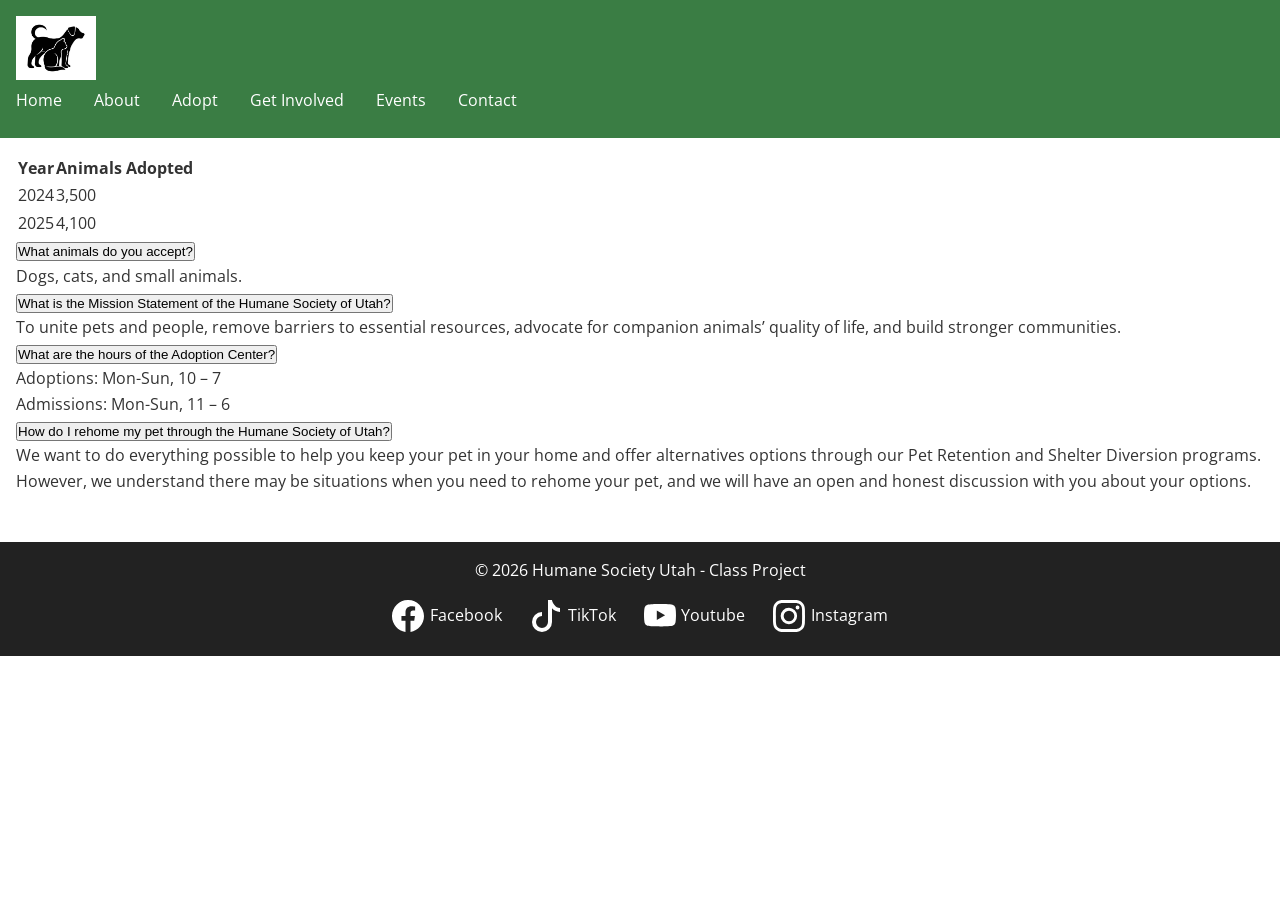
==== about.html @ 8205def2 "Enhance head section in about.html Updated head section with additional meta and link tags." ====
<!DOCTYPE html>

<html lang="en">

      <head>

        <meta charset="utf-8">
        <meta name="viewport" content="width=device-width, initial-scale=1.0">

        <title>Humane Society Utah</title>

        <link rel="stylesheet" href="css/base.css">
        <link rel="stylesheet" href="css/get-involved.css">
        <script src="js/main.js" defer></script>
        <script src="js/get-involved.js" defer></script>

        <link rel="apple-touch-icon" sizes="180x180" href="images/apple-touch-icon.png">
        <link rel="icon" type="image/png" sizes="32x32" href="images/favicon-32x32.png">
        <link rel="icon" type="image/png" sizes="16x16" href="images/favicon-16x16.png">
        <link rel="manifest" href="images/site.webmanifest">

    </head>
    
    <body>
        
        <header>
            
            <img src="images/logo.jpg" alt="Logo" class="logo">
            <button id="hamburger" aria-expanded="false">☰</button>

            <nav id="nav">
                <ul>
                    <li><a href="index.html">Home</a></li>
                    <li><a href="about.html">About</a></li>
                    <li><a href="adopt.html">Adopt</a></li>
                    <li><a href="get-involved.html">Get Involved</a></li>
                    <li><a href="events.html">Events</a></li>
                    <li><a href="contact.html">Contact</a></li>
                </ul>
            </nav>

        </header>
<main>
    <section class="about-section"></section>

    <section class="about-table">
         <table>

            <tr>
            <th>Year</th>
            <th>Animals Adopted</th>
            </tr>

            <tr>
            <td>2024</td>
            <td>3,500</td>
            </tr>

            <tr>
            <td>2025</td>
            <td>4,100</td>
            </tr>


        </table>
    </section>

    
    <div class="faq">

        <button class="faq-question">What animals do you accept?</button>

        <div class="faq-answer">
        <p>Dogs, cats, and small animals.</p>
    
        </div>

    </div>

    <div class="faq">

        <button class="faq-question">What is the Mission Statement of the Humane Society of Utah?</button>

        <div class="faq-answer">
            <p>To unite pets and people, remove barriers to essential resources, advocate for companion animals’ quality of life, and build stronger communities.</p>
        </div>

    </div>

    <div class="faq">

        <button class="faq-question">What are the hours of the Adoption Center?</button>

        <div class="faq-answer">
            <p>Adoptions: Mon-Sun, 10 – 7</p>
            <p>Admissions: Mon-Sun, 11 – 6</p>
        </div>

    </div>

    <div class="faq">

        <button class="faq-question">How do I rehome my pet through the Humane Society of Utah?</button>

        <div class="faq-answer">
            <p>We want to do everything possible to help you keep your pet in your home and offer alternatives options through our Pet Retention and Shelter Diversion programs. However, we understand there may be situations when you need to rehome your pet, and we will have an open and honest discussion with you about your options.</p>
        </div>

    </div>

</main>
        <footer>
            <p>&copy; 2026 Humane Society Utah - Class Project</p>
             <section class="social-link">
                <a href="https://www.facebook.com/UtahHumane/" target="_blank"><img src="images/facebook.svg" alt="Facebook"> Facebook</a>
                <a href="https://www.tiktok.com/@utahhumane" target="_blank"><img src="images/tiktok.svg" alt="TikTok"> TikTok</a>
                <a href="https://www.youtube.com/utahhumane" target="_blank"><img src="images/youtube.svg" alt="YouTube"> Youtube</a>
                <a href="https://www.instagram.com/utahhumane" target="_blank"><img src="images/instagram.svg" alt="Instagram"> Instagram</a>
            </section>
        </footer>

        <script src="js/main.js"></script>
        <script src="js/home.js"></script>
    </body>

</html>
---- css/base.css ----
/* Google Fonts */
@import url('https://fonts.googleapis.com/css2?family=Poppins:wght@400;600&family=Open+Sans:wght@400;600&display=swap');

:root{
    --primary:#3a7d44;
    --accent:#f4a261;
    --text:#333;
    --light:#f9f9f9;

    --heading-font:'Poppins', sans-serif;
    --body-font:'Open Sans', sans-serif;
}

/* Reset */
*{
    margin:0;
    padding:0;
    box-sizing:border-box;
}

body{
    font-family:var(--body-font);
    color:var(--text);
    line-height:1.6;
}

h1,h2,h3{
    font-family:var(--heading-font);
}

img{
    max-width:100%;
    display:block;
}

/* Header */

header{
    background:var(--primary);
    color:white;
    padding:1rem;
}

.logo{
    width:80px;
}

#hamburger{
    background:none;
    border:none;
    color:white;
    font-size:2rem;
    cursor:pointer;
}

/* Navigation */

#nav{
    display:none;
}

#nav.nav-open{
    display:block;
}

#nav ul{
    list-style:none;
}

#nav li{
    margin:.5rem 0;
}

#nav a{
    color:white;
    text-decoration:none;
}

/* Main */

main {
    padding: 1rem;
}

/* Buttons */

.btn{
    display:inline-block;
    background:var(--accent);
    color:white;
    text-decoration:none;
    padding:.75rem 1.5rem;
    border-radius:5px;
}

/* Cards */

.card{
    background:white;
    border-radius:10px;
    padding:1rem;
    box-shadow:0 2px 5px rgba(0,0,0,.2);
}

/* Footer */

footer{
    background:#222;
    color:white;
    text-align:center;
    padding:1rem;
    margin-top:2rem;
}

/* Desktop Navigation */

@media (min-width:900px){

    #hamburger{
        display:none;
    }

    #nav{
        display:block;
    }

    #nav ul{
        display:flex;
        gap:2rem;
    }

}
---- css/get-involved.css ----
/*
    Student Name: Tanner Fox
    File Name: get-involved.css
*/

/*
   Hero Section
*/

.gi-hero{
    position:relative;
}

.gi-hero img{
    width:100%;
    display:block;
}

.gi-hero-text{
    text-align:center;
    padding:1em;
}

/* Desktop/Tablet Hero Overlay */

@media (min-width:768px){

    .gi-hero-text{
        position:absolute;
        top:50%;
        left:50%;
        transform:translate(-50%,-50%);

        background:rgba(255,255,255,.85);
        padding:1em 2em;
        border-radius:.5em;
    }

}

/*
   Tab Buttons
*/

.gi-tab-buttons{
    display:flex;
    justify-content:center;
    gap:1em;
    flex-wrap:wrap;
    margin:1.5em 0;
}

.gi-tab-btn{
    padding:.75em 1.5em;
    border:none;
    border-radius:.4em;

    cursor:pointer;

    transition:transform .2s ease;
}

.gi-tab-btn:hover{
    transform:scale(1.05);
}

.gi-tab-btn.active{
    background:#3a7d44;
    color:white;
}

/*
   Panels
*/

.gi-panel{
    display:none;
    max-width:75em;
    margin:auto;
    padding:1em;
}

.gi-panel.active{
    display:block;
}

.gi-panel img{
    width:100%;
    max-width:40em;

    display:block;
    margin:1em auto;
}

/*
   Form
*/

.gi-form{
    display:flex;
    flex-direction:column;
    gap:1em;
}

.gi-form label {
    display: block;
    margin-top: .75em;
}

.gi-form fieldset{
    padding:1em;
}

.gi-form label{
    display:block;
    margin-top:.75em;
}

.gi-form input,
.gi-form select,
.gi-form textarea{
    width:100%;
    padding:.5em;
    box-sizing:border-box;
}

.gi-form input[type="checkbox"] + label,
.gi-form input[type="radio"] + label {
    display: inline;
    margin-left: .3em;
}

.gi-form textarea{
    resize:vertical;
}

.gi-form input[type="checkbox"],
.gi-form input[type="radio"]{
    width:auto;
}

/*
   Audio
 */

.gi-panel audio{
    width:100%;
    margin-top:1em;
}

/*
    social media links
*/

.social-link {
    margin-top: 1rem;
}

.social-link a {
    color: white;
    text-decoration: none;
    margin: 0 .75rem;
    display: inline-flex;
    align-items: center;
    gap: .35rem;
}

.social-link a:hover {
    color: #f4a261;
}

.social-link img {
    width: 2rem;
    height: 2rem;
    filter: brightness(0) invert(1);
}
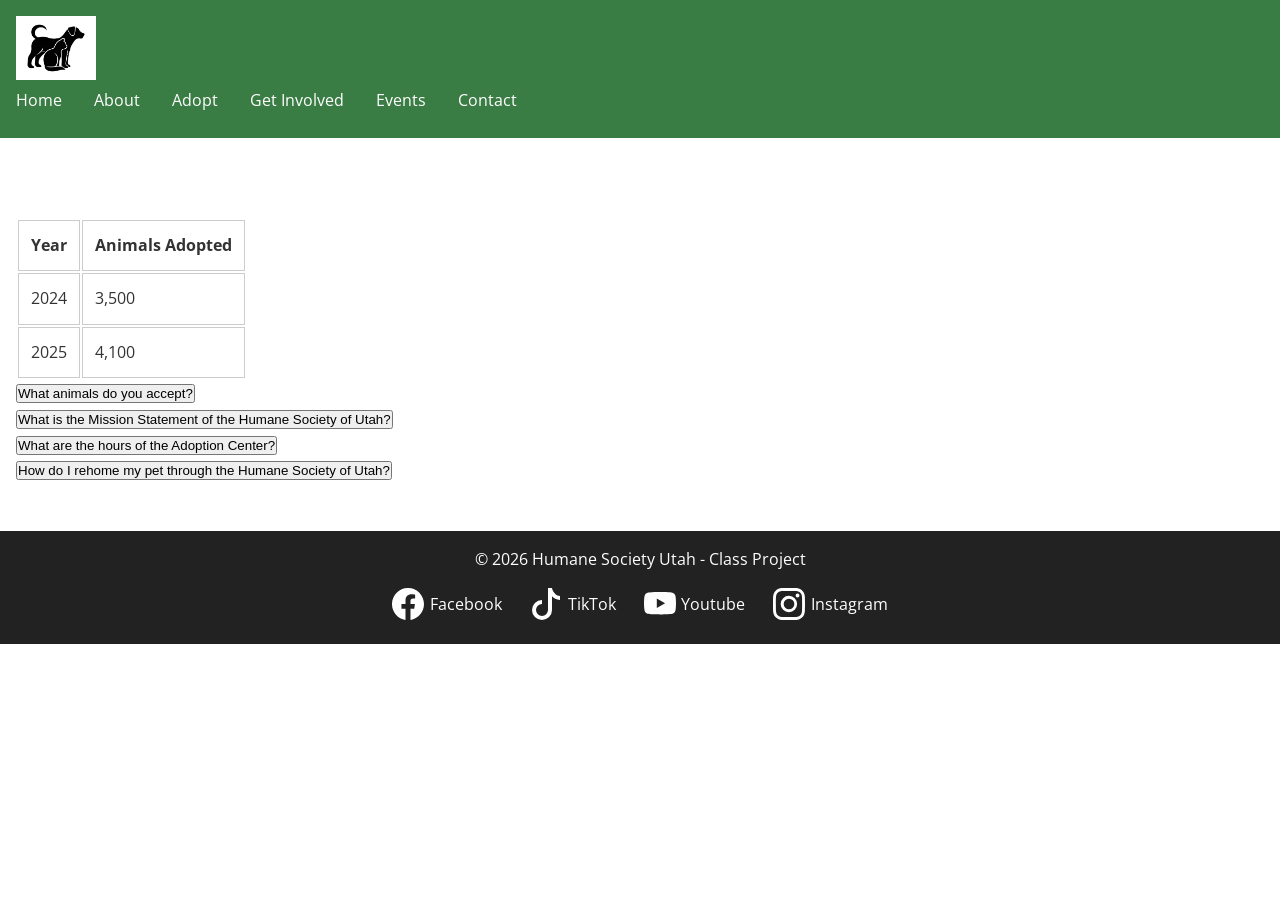
==== commit ac48170f: "Update stylesheet link to about.css" ====
--- a/about.html
+++ b/about.html
@@ -1,5 +1,8 @@
 <!DOCTYPE html>
-
+<!--
+    Student Name: McKenna Murphy
+    File Name: about.html
+-->
 <html lang="en">
 
       <head>
@@ -10,7 +13,7 @@
         <title>Humane Society Utah</title>
 
         <link rel="stylesheet" href="css/base.css">
-        <link rel="stylesheet" href="css/get-involved.css">
+        <link rel="stylesheet" href="css/about.css">
         <script src="js/main.js" defer></script>
         <script src="js/get-involved.js" defer></script>
 
--- a/css/about.css
+++ b/css/about.css
@@ -0,0 +1,41 @@
+.about-section {
+    padding: 2rem;
+}
+
+.about-table {
+    width: 100%;
+    border-collapse: collapse;
+}
+
+.about-table th, .about-table td {
+    border: 1px solid #ccc;
+    padding: .75rem;
+}
+
+.faq-answer {
+    display: none;
+    padding: 1rem;
+}
+
+.social-link {
+    margin-top: 1rem;
+}
+
+.social-link a {
+    color: white;
+    text-decoration: none;
+    margin: 0 .75rem;
+    display: inline-flex;
+    align-items: center;
+    gap: .35rem;
+}
+
+.social-link a:hover {
+    color: #f4a261;
+}
+
+.social-link img {
+    width: 2rem;
+    height: 2rem;
+    filter: brightness(0) invert(1);
+}
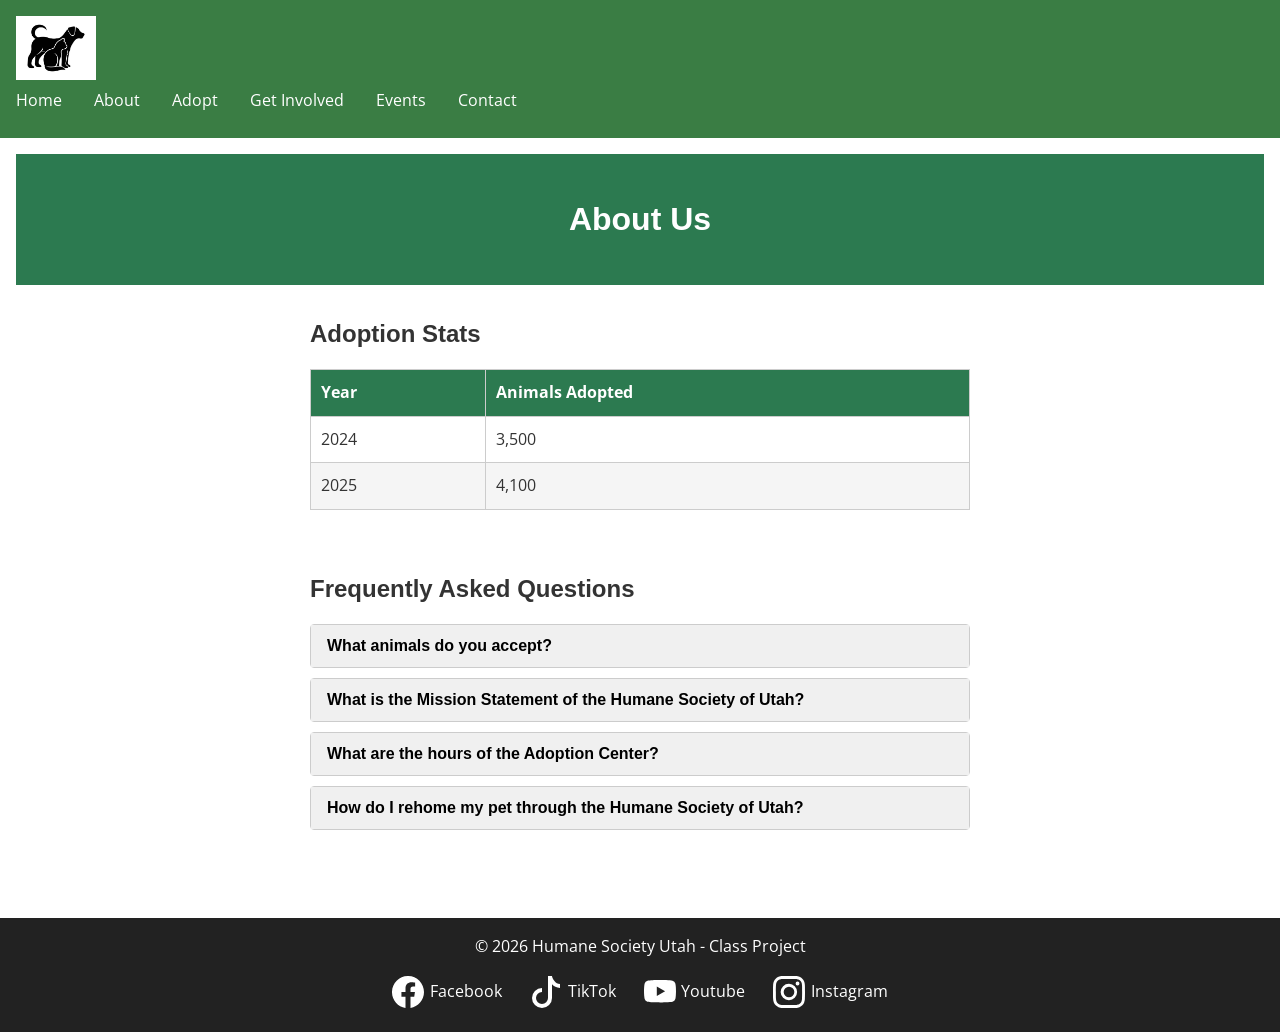
==== commit e6c2a56b: "Refactor about.html for better structure Refactored the about.html file to improve structure and org" ====
--- a/about.html
+++ b/about.html
@@ -5,7 +5,7 @@
 -->
 <html lang="en">
 
-      <head>
+    <head>
 
         <meta charset="utf-8">
         <meta name="viewport" content="width=device-width, initial-scale=1.0">
@@ -15,7 +15,7 @@
         <link rel="stylesheet" href="css/base.css">
         <link rel="stylesheet" href="css/about.css">
         <script src="js/main.js" defer></script>
-        <script src="js/get-involved.js" defer></script>
+        <script src="js/about.js" defer></script>
 
         <link rel="apple-touch-icon" sizes="180x180" href="images/apple-touch-icon.png">
         <link rel="icon" type="image/png" sizes="32x32" href="images/favicon-32x32.png">
@@ -23,11 +23,11 @@
         <link rel="manifest" href="images/site.webmanifest">
 
     </head>
-    
+
     <body>
-        
+
         <header>
-            
+
             <img src="images/logo.jpg" alt="Logo" class="logo">
             <button id="hamburger" aria-expanded="false">☰</button>
 
@@ -43,78 +43,74 @@
             </nav>
 
         </header>
-<main>
-    <section class="about-section"></section>
 
-    <section class="about-table">
-         <table>
+        <main>
 
-            <tr>
-            <th>Year</th>
-            <th>Animals Adopted</th>
-            </tr>
+            <section class="about-hero">
+                <h1>About Us</h1>
+            </section>
 
-            <tr>
-            <td>2024</td>
-            <td>3,500</td>
-            </tr>
+            <section class="about-table">
+                <h2>Adoption Stats</h2>
+                <table>
+                    <thead>
+                        <tr>
+                            <th>Year</th>
+                            <th>Animals Adopted</th>
+                        </tr>
+                    </thead>
+                    <tbody>
+                        <tr>
+                            <td>2024</td>
+                            <td>3,500</td>
+                        </tr>
+                        <tr>
+                            <td>2025</td>
+                            <td>4,100</td>
+                        </tr>
+                    </tbody>
+                </table>
+            </section>
 
-            <tr>
-            <td>2025</td>
-            <td>4,100</td>
-            </tr>
+            <section class="about-faq-section">
+                <h2>Frequently Asked Questions</h2>
 
+                <div class="faq">
+                    <button class="faq-question">What animals do you accept?</button>
+                    <div class="faq-answer">
+                        <p>Dogs, cats, and small animals.</p>
+                    </div>
+                </div>
 
-        </table>
-    </section>
+                <div class="faq">
+                    <button class="faq-question">What is the Mission Statement of the Humane Society of Utah?</button>
+                    <div class="faq-answer">
+                        <p>To unite pets and people, remove barriers to essential resources, advocate for companion animals' quality of life, and build stronger communities.</p>
+                    </div>
+                </div>
 
-    
-    <div class="faq">
+                <div class="faq">
+                    <button class="faq-question">What are the hours of the Adoption Center?</button>
+                    <div class="faq-answer">
+                        <p>Adoptions: Mon-Sun, 10 – 7</p>
+                        <p>Admissions: Mon-Sun, 11 – 6</p>
+                    </div>
+                </div>
 
-        <button class="faq-question">What animals do you accept?</button>
+                <div class="faq">
+                    <button class="faq-question">How do I rehome my pet through the Humane Society of Utah?</button>
+                    <div class="faq-answer">
+                        <p>We want to do everything possible to help you keep your pet in your home and offer alternative options through our Pet Retention and Shelter Diversion programs. However, we understand there may be situations when you need to rehome your pet, and we will have an open and honest discussion with you about your options.</p>
+                    </div>
+                </div>
 
-        <div class="faq-answer">
-        <p>Dogs, cats, and small animals.</p>
-    
-        </div>
+            </section>
 
-    </div>
+        </main>
 
-    <div class="faq">
-
-        <button class="faq-question">What is the Mission Statement of the Humane Society of Utah?</button>
-
-        <div class="faq-answer">
-            <p>To unite pets and people, remove barriers to essential resources, advocate for companion animals’ quality of life, and build stronger communities.</p>
-        </div>
-
-    </div>
-
-    <div class="faq">
-
-        <button class="faq-question">What are the hours of the Adoption Center?</button>
-
-        <div class="faq-answer">
-            <p>Adoptions: Mon-Sun, 10 – 7</p>
-            <p>Admissions: Mon-Sun, 11 – 6</p>
-        </div>
-
-    </div>
-
-    <div class="faq">
-
-        <button class="faq-question">How do I rehome my pet through the Humane Society of Utah?</button>
-
-        <div class="faq-answer">
-            <p>We want to do everything possible to help you keep your pet in your home and offer alternatives options through our Pet Retention and Shelter Diversion programs. However, we understand there may be situations when you need to rehome your pet, and we will have an open and honest discussion with you about your options.</p>
-        </div>
-
-    </div>
-
-</main>
         <footer>
             <p>&copy; 2026 Humane Society Utah - Class Project</p>
-             <section class="social-link">
+            <section class="social-link">
                 <a href="https://www.facebook.com/UtahHumane/" target="_blank"><img src="images/facebook.svg" alt="Facebook"> Facebook</a>
                 <a href="https://www.tiktok.com/@utahhumane" target="_blank"><img src="images/tiktok.svg" alt="TikTok"> TikTok</a>
                 <a href="https://www.youtube.com/utahhumane" target="_blank"><img src="images/youtube.svg" alt="YouTube"> Youtube</a>
@@ -122,8 +118,6 @@
             </section>
         </footer>
 
-        <script src="js/main.js"></script>
-        <script src="js/home.js"></script>
     </body>
 
 </html>
--- a/css/about.css
+++ b/css/about.css
@@ -1,22 +1,90 @@
-.about-section {
-    padding: 2rem;
+/* about.css - McKenna Murphy */
+/* page styles for about.html */
+/* all classes prefixed with about- */
+
+.about-hero {
+    text-align: center;
+    background-color: #2c7a50;
+    color: white;
+    padding: 40px 20px;
+}
+
+.about-hero h1 {
+    font-size: 2rem;
 }
 
 .about-table {
+    padding: 30px 20px;
+    max-width: 700px;
+    margin: 0 auto;
+}
+
+.about-table h2 {
+    margin-bottom: 16px;
+}
+
+.about-table table {
     width: 100%;
     border-collapse: collapse;
 }
 
 .about-table th, .about-table td {
     border: 1px solid #ccc;
-    padding: .75rem;
+    padding: 10px;
+    text-align: left;
+}
+
+.about-table th {
+    background-color: #2c7a50;
+    color: white;
+}
+
+.about-table tr:nth-child(even) {
+    background-color: #f5f5f5;
+}
+
+.about-faq-section {
+    padding: 30px 20px;
+    max-width: 700px;
+    margin: 0 auto;
+}
+
+.about-faq-section h2 {
+    margin-bottom: 16px;
+}
+
+.faq {
+    border: 1px solid #ccc;
+    margin-bottom: 10px;
+    border-radius: 4px;
+}
+
+.faq-question {
+    width: 100%;
+    text-align: left;
+    padding: 12px 16px;
+    background-color: #f0f0f0;
+    border: none;
+    cursor: pointer;
+    font-size: 1rem;
+    font-weight: bold;
+}
+
+.faq-question:hover {
+    background-color: #ddd;
 }
 
 .faq-answer {
     display: none;
-    padding: 1rem;
+    padding: 16px;
+    background-color: white;
 }
 
+.faq-answer.open {
+    display: block;
+}
+
+/* Footer social links */
 .social-link {
     margin-top: 1rem;
 }
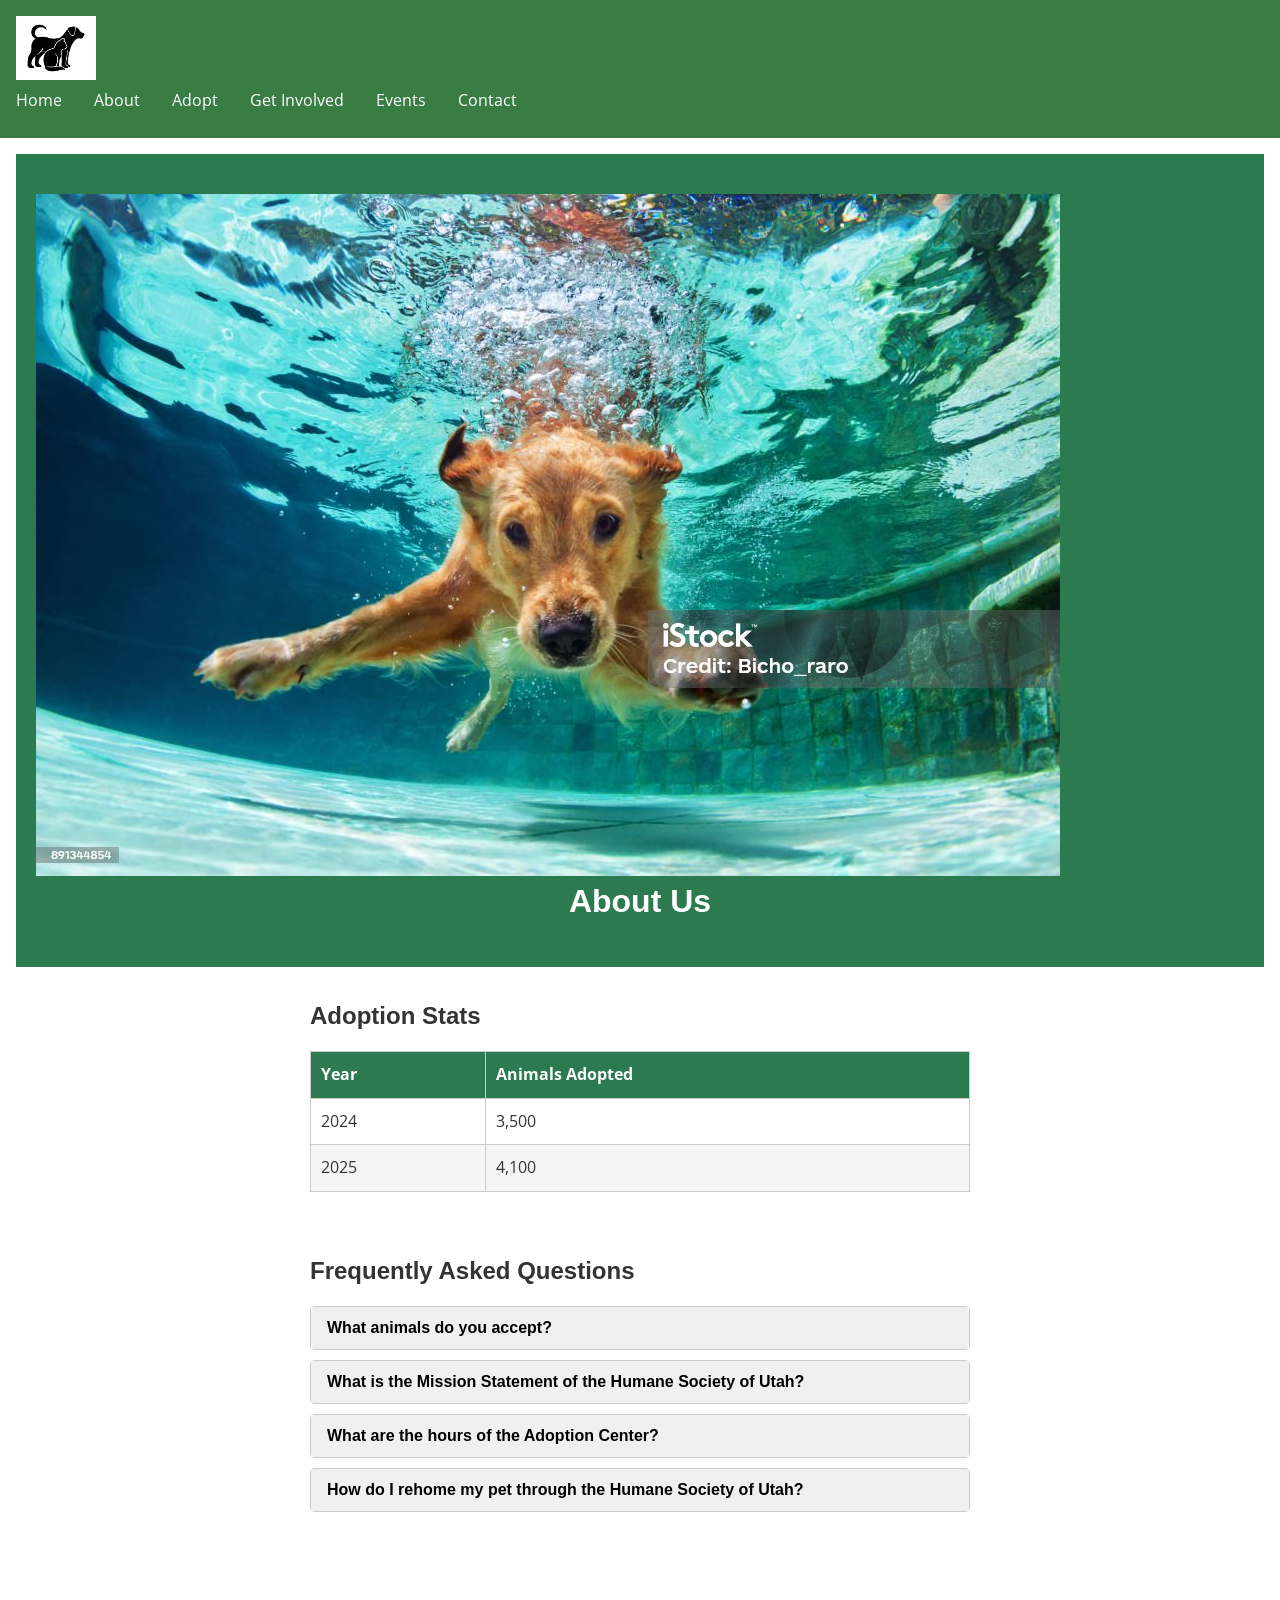
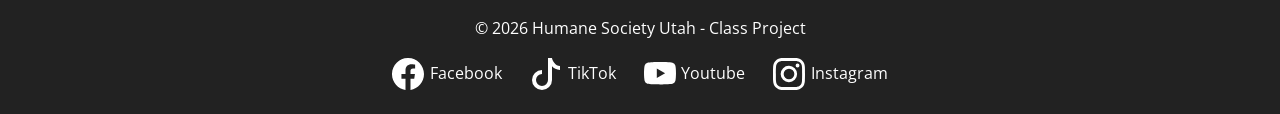
==== commit 7e996d62: "Add image of Finn to about section" ====
--- a/about.html
+++ b/about.html
@@ -47,6 +47,7 @@
         <main>
 
             <section class="about-hero">
+                 <img src="images/Finn.jpg" alt="Finn, a dog available for adoption">
                 <h1>About Us</h1>
             </section>
 
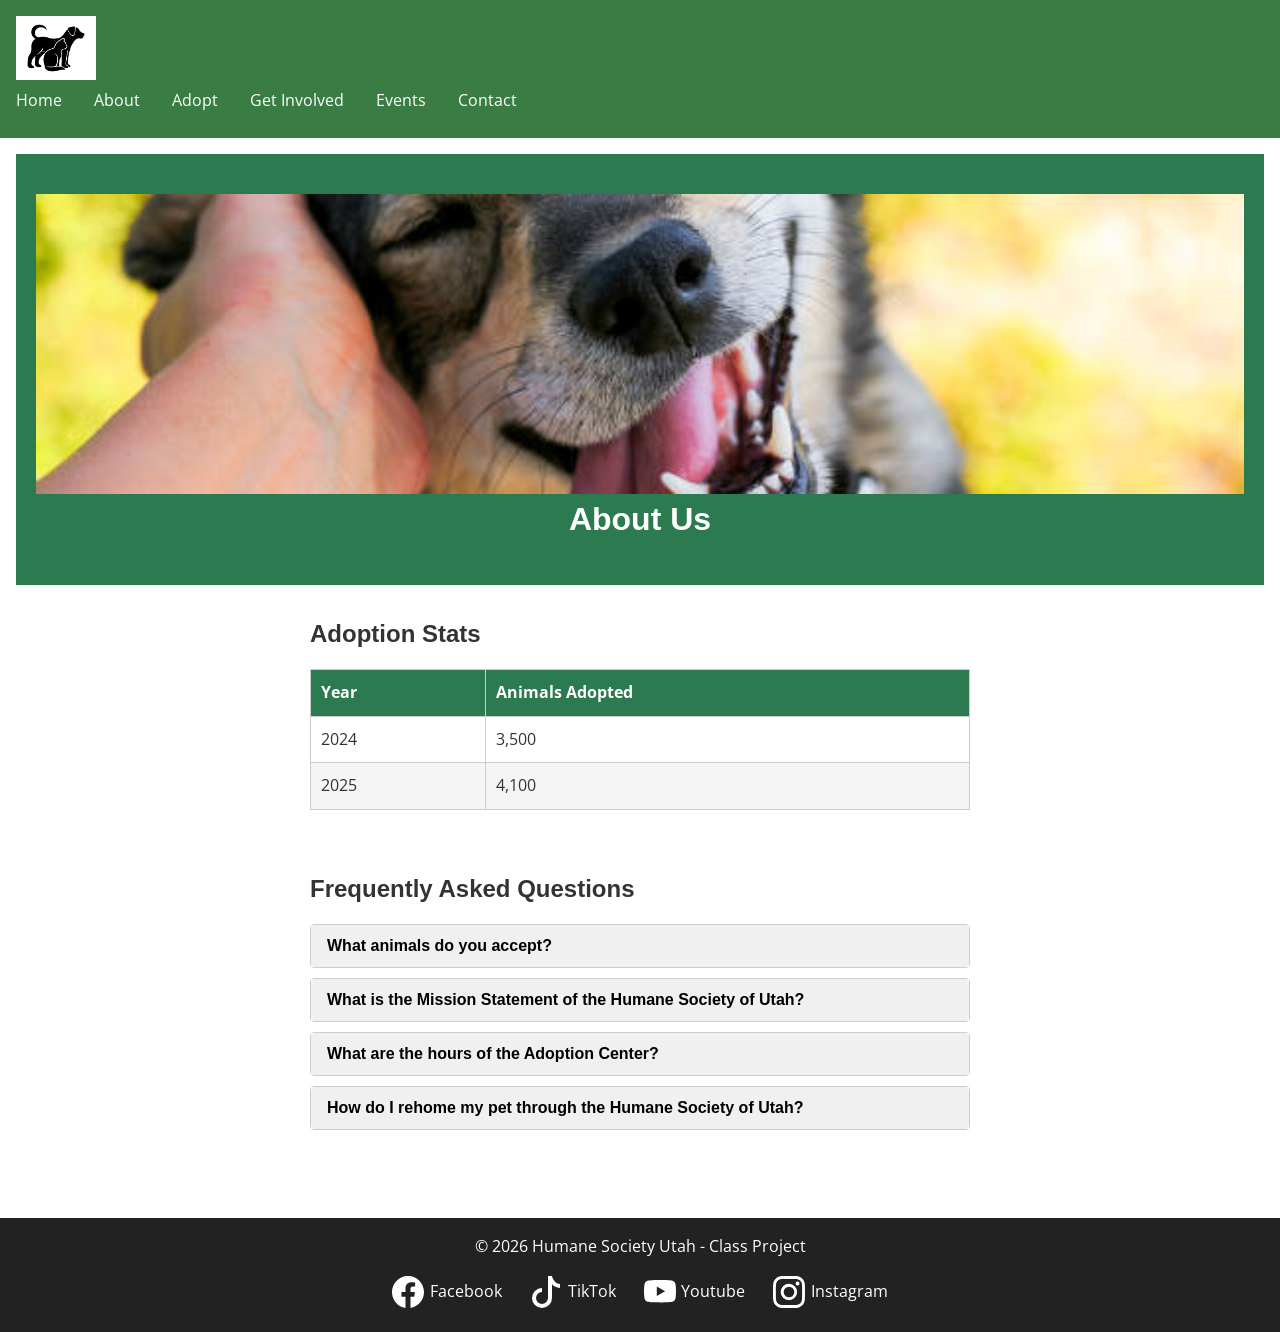
==== commit 57fcea14: "Update image source in about.html" ====
--- a/about.html
+++ b/about.html
@@ -47,7 +47,7 @@
         <main>
 
             <section class="about-hero">
-                 <img src="images/Finn.jpg" alt="Finn, a dog available for adoption">
+                 <img src="images/luckydog.jpg" alt="Finn, a dog available for adoption">
                 <h1>About Us</h1>
             </section>
 
--- a/css/about.css
+++ b/css/about.css
@@ -11,6 +11,12 @@
 
 .about-hero h1 {
     font-size: 2rem;
+}
+
+.about-hero img {
+    width: 100%;
+    max-height: 300px;
+    object-fit: cover;
 }
 
 .about-table {
